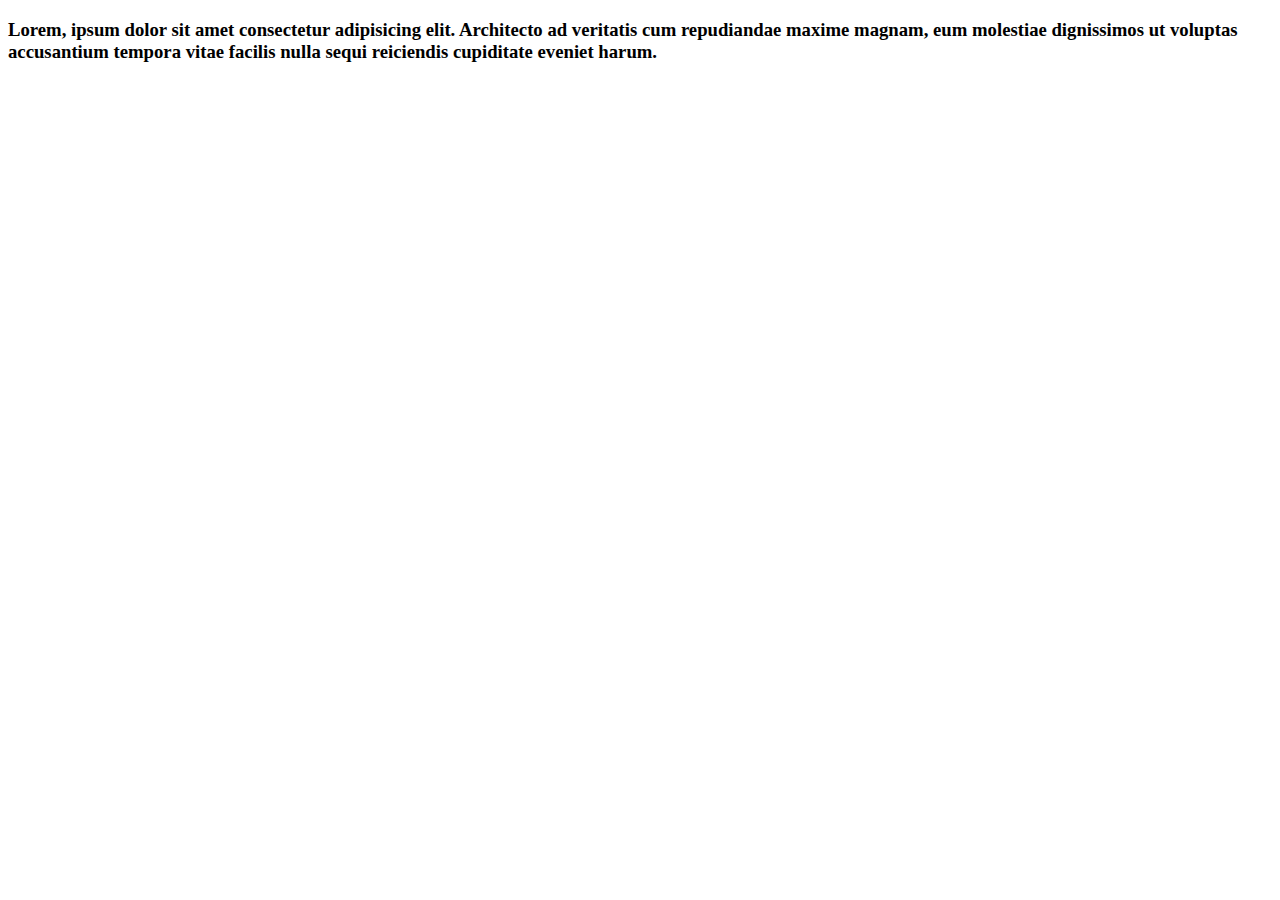
==== Alineacion.html @ 192a081b "trabajo" ====
<!DOCTYPE html>
<html lang="en">
<head>
    <meta charset="UTF-8">
    <meta http-equiv="X-UA-Compatible" content="IE=edge">
    <meta name="viewport" content="width=device-width, initial-scale=1.0">
    <title>Document</title>
    <link rel="stylesheet" href="css/Alineacion.css">
</head>
<body>
   <h3>Lorem, ipsum dolor sit amet consectetur adipisicing elit. Architecto ad veritatis cum repudiandae maxime magnam, eum molestiae dignissimos ut voluptas accusantium tempora vitae facilis nulla sequi reiciendis cupiditate eveniet harum.
</body>
</html>
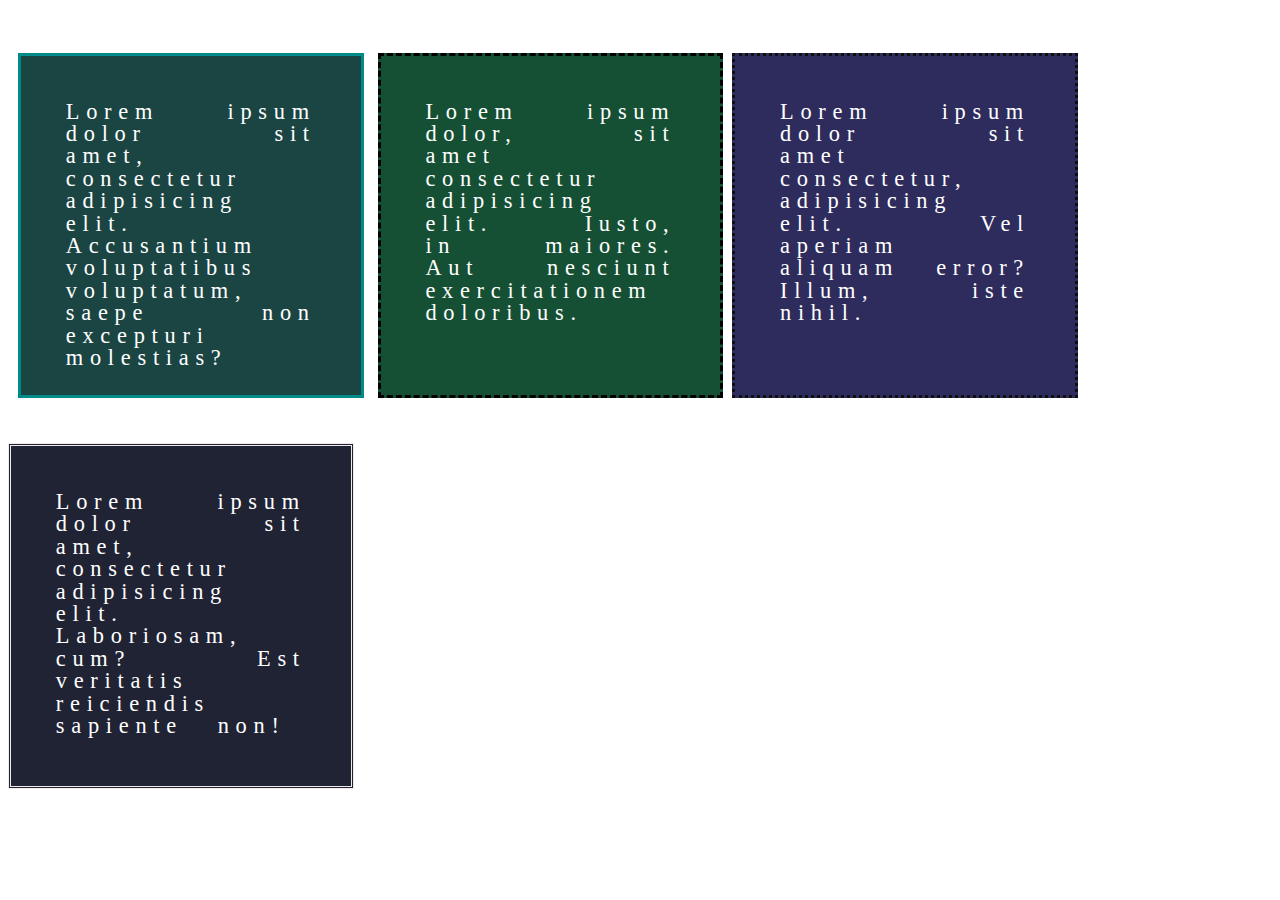
==== commit dbc35f84: "modif" ====
--- a/Alineacion.html
+++ b/Alineacion.html
@@ -8,6 +8,8 @@
     <link rel="stylesheet" href="css/Alineacion.css">
 </head>
 <body>
-   <h3>Lorem, ipsum dolor sit amet consectetur adipisicing elit. Architecto ad veritatis cum repudiandae maxime magnam, eum molestiae dignissimos ut voluptas accusantium tempora vitae facilis nulla sequi reiciendis cupiditate eveniet harum.
-</body>
+   <div class="box box-1">Lorem ipsum dolor sit amet, consectetur adipisicing elit. Accusantium voluptatibus voluptatum, saepe non excepturi molestias? </div>
+   <div class="box box-2">Lorem ipsum dolor, sit amet consectetur adipisicing elit. Iusto, in maiores. Aut nesciunt exercitationem doloribus. </div>
+   <div class="box box-3">Lorem ipsum dolor sit amet consectetur, adipisicing elit. Vel aperiam aliquam error? Illum, iste nihil. </div>
+   <div class="box box-4">Lorem ipsum dolor sit amet, consectetur adipisicing elit. Laboriosam, cum? Est veritatis reiciendis sapiente non! </div>
 </html>    --- a/css/Alineacion.css
+++ b/css/Alineacion.css
@@ -0,0 +1,50 @@
+.box {
+    display: inline-flex;
+    letter-spacing: 0.3em;
+    word-spacing: 1em;
+    line-height: 1em;
+    text-align: center;
+    width: 250px;
+    height: 250px;
+    text-align: justify;
+    color: white;
+    margin-top: 2em;
+}
+.box-1 {
+    font-size: 1.4em;
+    background-color: rgb(27, 69, 67);
+    margin-right: 10px;
+    margin-left: 10px;
+    padding: 2em;
+    border: 3px solid darkcyan;
+} 
+.box-2 {
+    font-size: 1.4em;
+    background-color: rgb(21, 80, 52);
+    margin-right: 5px;
+    padding: 2em;
+    border: 3px dashed black;
+} 
+
+.box-3 { 
+    font-size: 1.4em;
+    background-color: rgb(46, 44, 93);
+    margin-right: 5px;
+    padding: 2em;
+    border: 3px dotted rgb(15, 15, 15);
+} 
+
+.box-4 {
+    font-size: 1.4em;
+    background-color: rgb(32, 35, 52);
+    margin-right: 5px;
+    padding: 2em;
+    border: 3px double rgb(240, 234, 234);
+} 
+.box-5 {
+    font-size: 1.4em;
+    background-color: rgb(125, 55, 171);
+    margin-right: 5px;
+    padding: 2em;
+    border: 3px outset rgb(15, 15, 15);
+} 